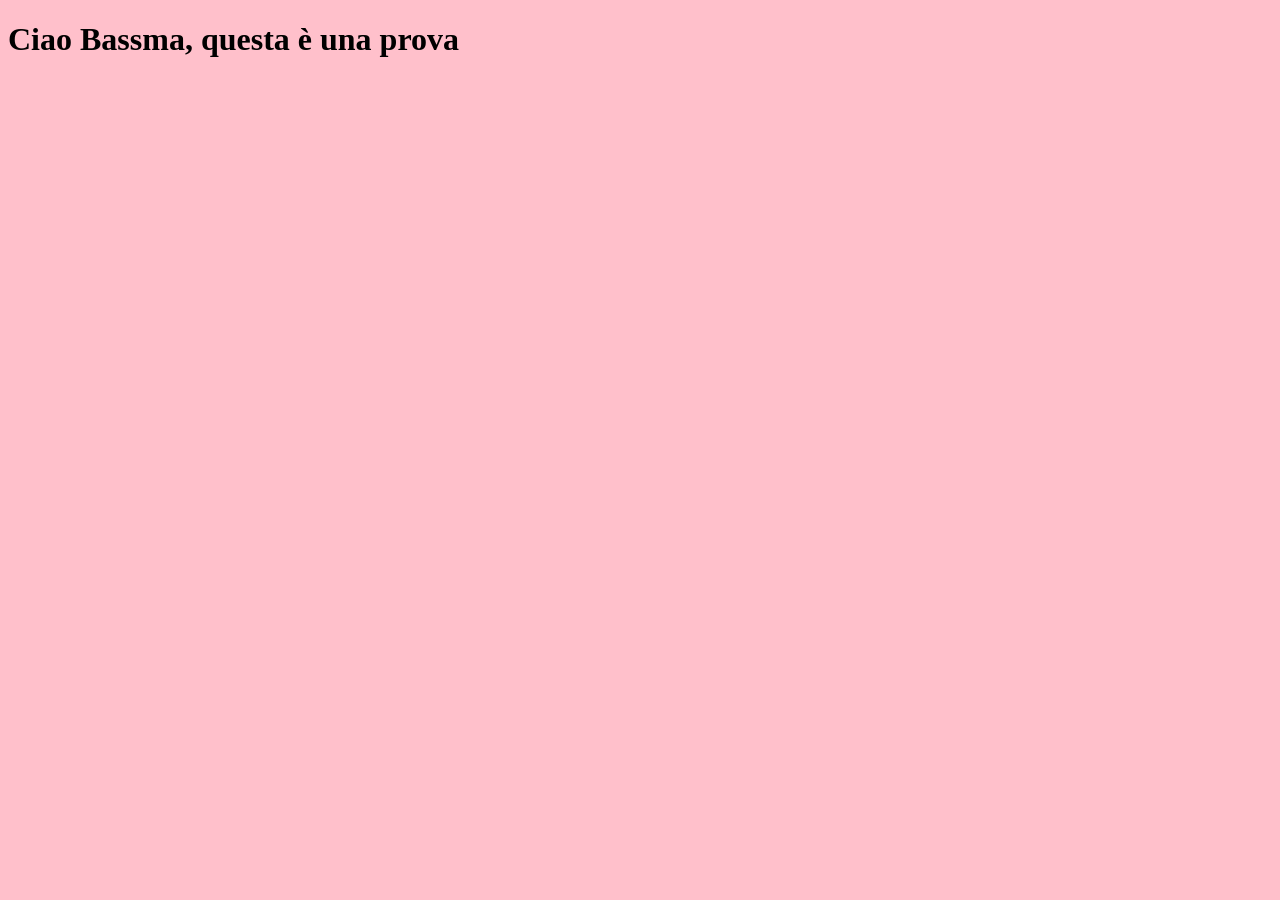
==== web/index.html @ 7df2be20 "prova" ====
<!DOCTYPE html>
<!--
Click nbfs://nbhost/SystemFileSystem/Templates/Licenses/license-default.txt to change this license
Click nbfs://nbhost/SystemFileSystem/Templates/JSP_Servlet/Html.html to edit this template
-->
<html>
    <head>
        <title>TODO supply a title</title>
        <meta charset="UTF-8">
        <meta name="viewport" content="width=device-width, initial-scale=1.0">
     <style>
        body {background-color: pink}
    </style>
    </head>
    <body>
        <h1>Ciao Bassma, questa è una prova</h1> 
    </body>
</html>
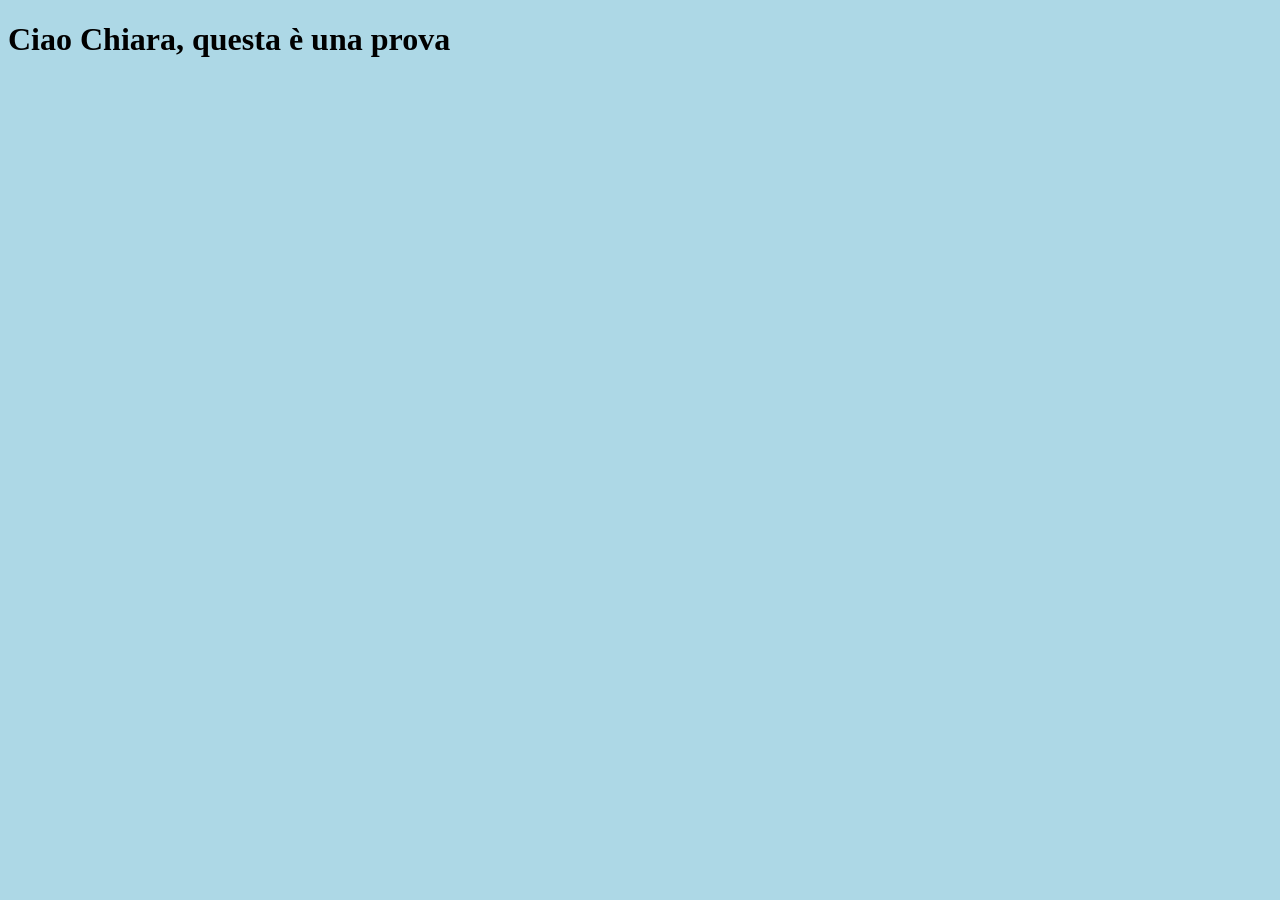
==== commit 01559d3e: "Prova 2" ====
--- a/web/index.html
+++ b/web/index.html
@@ -9,10 +9,10 @@
         <meta charset="UTF-8">
         <meta name="viewport" content="width=device-width, initial-scale=1.0">
      <style>
-        body {background-color: pink}
+        body {background-color: lightblue}
     </style>
     </head>
     <body>
-        <h1>Ciao Bassma, questa è una prova</h1> 
+        <h1>Ciao Chiara, questa è una prova</h1> 
     </body>
 </html>
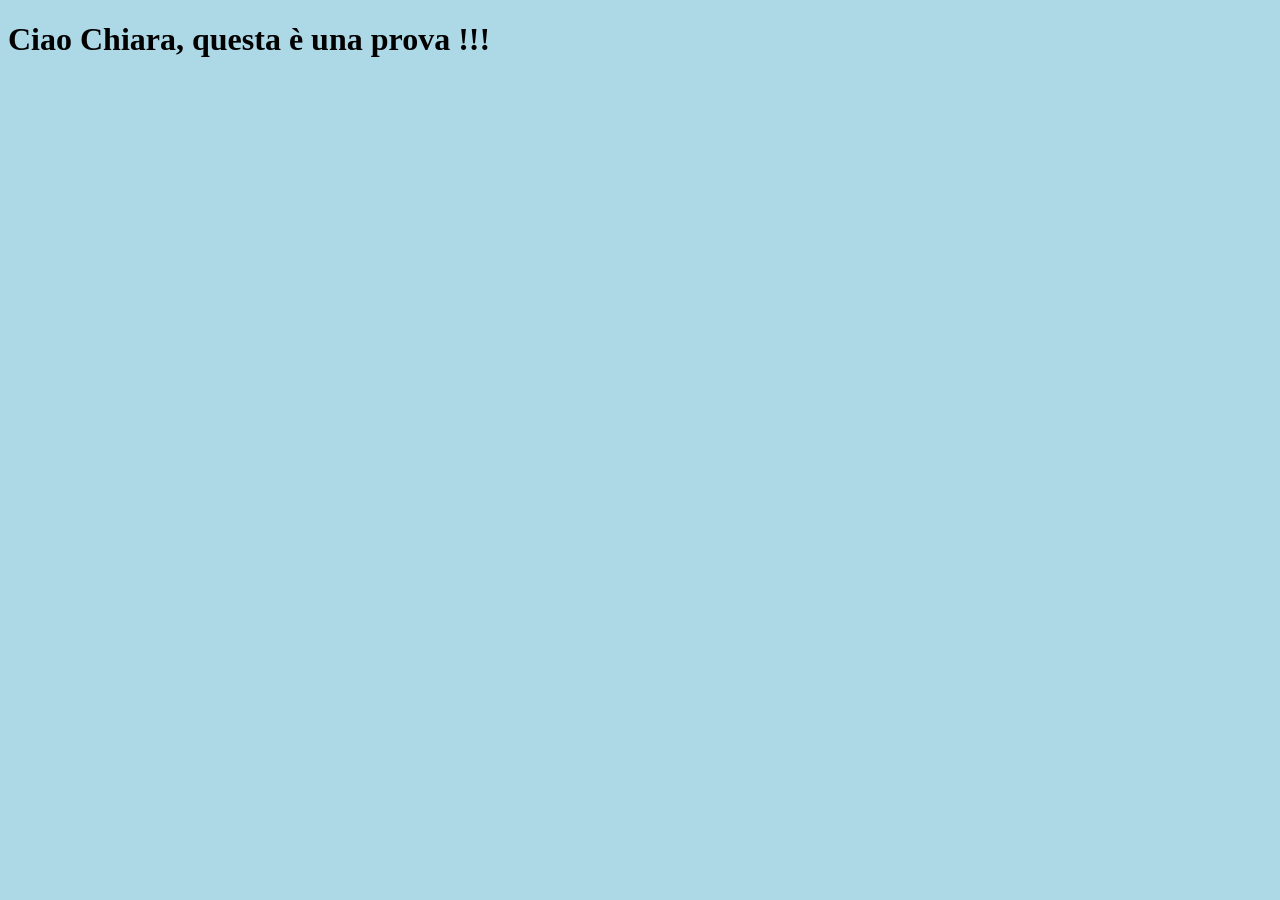
==== commit 38a9f57a: "Prova 2" ====
--- a/web/index.html
+++ b/web/index.html
@@ -13,6 +13,6 @@
     </style>
     </head>
     <body>
-        <h1>Ciao Chiara, questa è una prova</h1> 
+        <h1>Ciao Chiara, questa è una prova !!!</h1> 
     </body>
 </html>
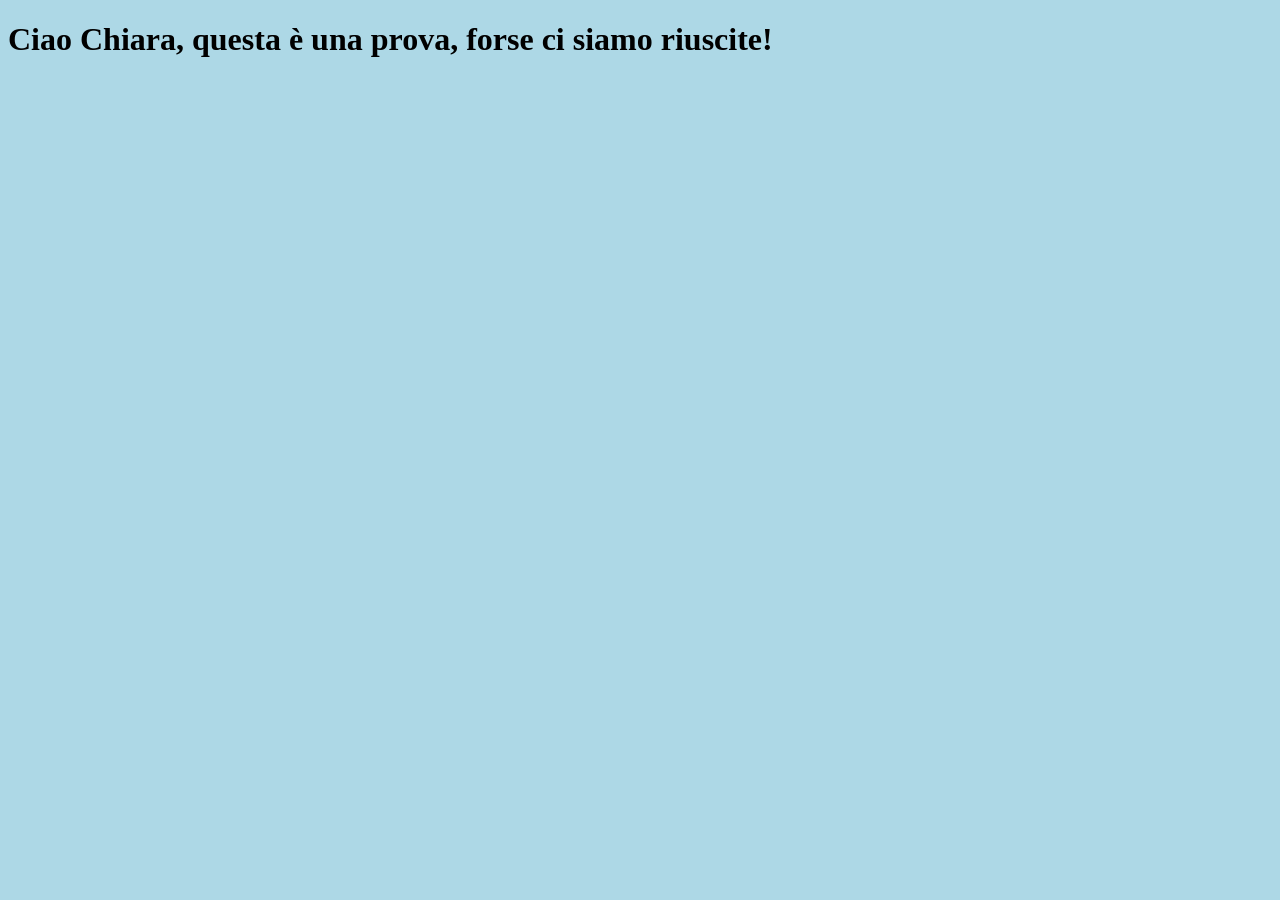
==== commit a5ebdc2d: "Prova 2" ====
--- a/web/index.html
+++ b/web/index.html
@@ -13,6 +13,6 @@
     </style>
     </head>
     <body>
-        <h1>Ciao Chiara, questa è una prova !!!</h1> 
+        <h1>Ciao Chiara, questa è una prova, forse ci siamo riuscite!</h1> 
     </body>
 </html>
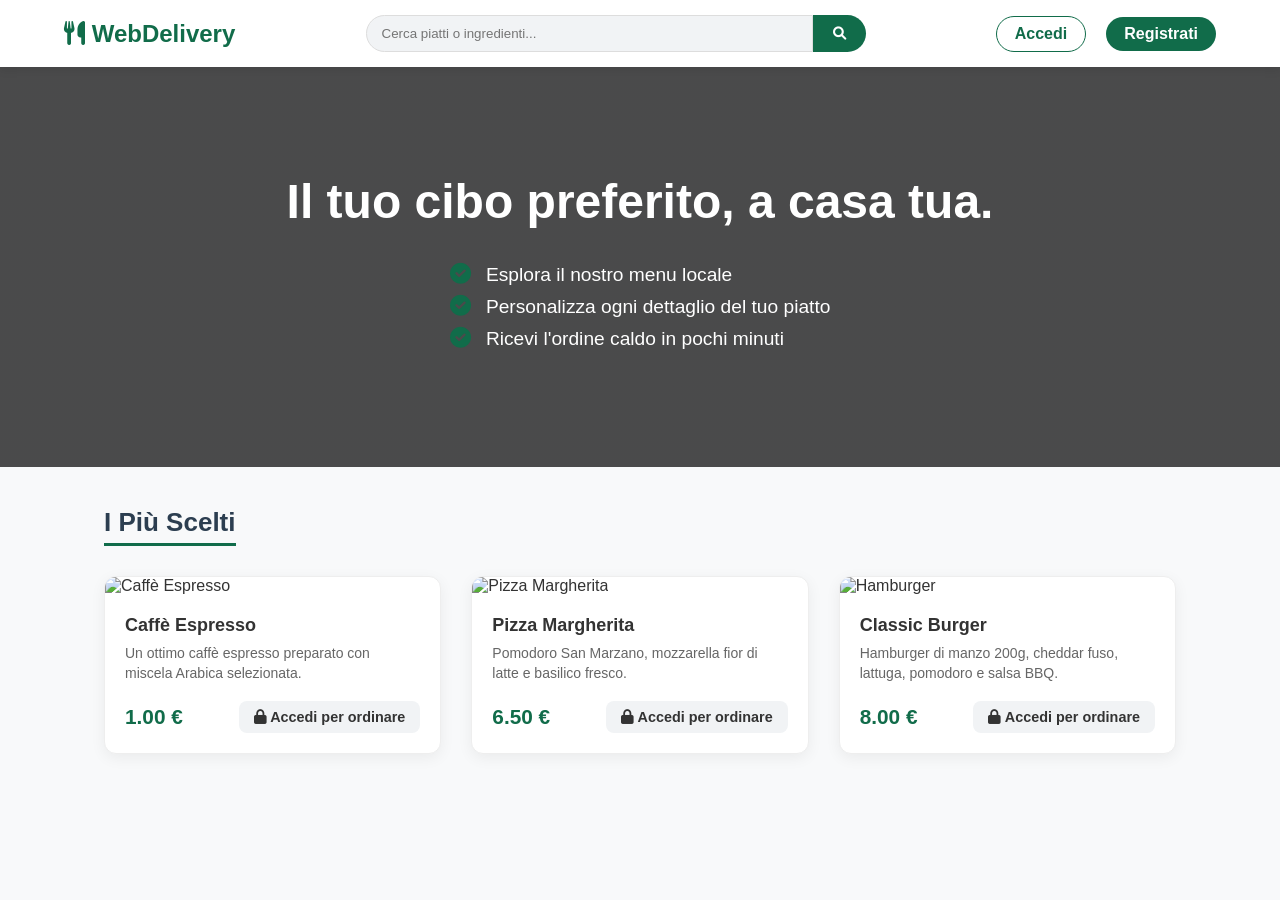
==== commit dbd42379: "Creazione homepage, accesso e registrazione" ====
--- a/web/index.html
+++ b/web/index.html
@@ -1,18 +1,174 @@
 <!DOCTYPE html>
-<!--
-Click nbfs://nbhost/SystemFileSystem/Templates/Licenses/license-default.txt to change this license
-Click nbfs://nbhost/SystemFileSystem/Templates/JSP_Servlet/Html.html to edit this template
--->
-<html>
-    <head>
-        <title>TODO supply a title</title>
-        <meta charset="UTF-8">
-        <meta name="viewport" content="width=device-width, initial-scale=1.0">
-     <style>
-        body {background-color: lightblue}
+<html lang="it">
+<head>
+    <meta charset="UTF-8">
+    <meta name="viewport" content="width=device-width, initial-scale=1.0">
+    <title>WebDelivery - Ordina a domicilio</title>
+    <link href="https://cdnjs.cloudflare.com/ajax/libs/font-awesome/6.0.0/css/all.min.css" rel="stylesheet">
+    
+    <style>
+        /* === STILI BASE === */
+        * { margin: 0; padding: 0; box-sizing: border-box; font-family: 'Segoe UI', Tahoma, Geneva, Verdana, sans-serif; }
+        body { background-color: #f8f9fa; color: #333; }
+
+        /* === BARRA DI NAVIGAZIONE (HEADER) === */
+        header { 
+            background: #fff; padding: 15px 5%; display: flex; 
+            justify-content: space-between; align-items: center; 
+            box-shadow: 0 2px 10px rgba(0,0,0,0.1); 
+            position: sticky; top: 0; z-index: 100; 
+        }
+        .logo { font-size: 24px; font-weight: bold; color: #116C4A; text-decoration: none; }
+        
+        /* Barra di ricerca */
+        .search-bar { flex: 1; max-width: 500px; margin: 0 30px; display: flex; }
+        .search-bar input { 
+            width: 100%; padding: 10px 15px; border: 1px solid #ddd; 
+            border-radius: 20px 0 0 20px; outline: none; background: #f1f3f5;
+        }
+        .search-bar button { 
+            padding: 10px 20px; background: #116C4A; color: white; 
+            border: none; border-radius: 0 20px 20px 0; cursor: pointer; 
+        }
+
+        /* Pulsanti e Icona Carrello */
+        .nav-actions { display: flex; align-items: center; gap: 20px; }
+        .cart-icon { font-size: 22px; color: #333; position: relative; cursor: pointer; }
+        .cart-badge { 
+            position: absolute; top: -5px; right: -10px; background: #116C4A; 
+            color: white; font-size: 11px; padding: 2px 6px; border-radius: 50%; font-weight: bold;
+        }
+        
+        .btn-outline { 
+            border: 1px solid #116C4A; color: #116C4A; background: transparent; 
+            padding: 8px 18px; border-radius: 20px; text-decoration: none; font-weight: bold; transition: 0.3s; 
+        }
+        .btn-outline:hover { background: #116C4A; color: white; }
+        
+        .btn-solid { 
+            background: #116C4A; color: white; padding: 8px 18px; 
+            border-radius: 20px; text-decoration: none; font-weight: bold; transition: 0.3s; 
+        }
+        .btn-solid:hover { background: #0e593d; }
+
+        /* === BANNER PRINCIPALE (HERO) === */
+        .hero { 
+            /* Immagine di sfondo scura per far leggere il testo bianco */
+            background: linear-gradient(rgba(0,0,0,0.7), rgba(0,0,0,0.7)), 
+                        url('https://images.unsplash.com/photo-1504674900247-0877df9cc836?auto=format&fit=crop&w=1920&q=80') center/cover; 
+            height: 400px; display: flex; flex-direction: column; 
+            justify-content: center; align-items: center; color: white; text-align: center; padding: 0 20px; 
+        }
+        .hero h1 { font-size: 3rem; margin-bottom: 15px; font-weight: 800; }
+        
+        .hero-features {
+            list-style: none;
+            text-align: left;
+            margin-top: 20px;
+            font-size: 1.2rem;
+            font-weight: 300;
+        }
+        .hero-features li { margin-bottom: 10px; }
+        .hero-features i { color: #116C4A; margin-right: 10px; font-size: 1.3rem; }
+
+        /* === SEZIONE MENU (GRIGLIA PRODOTTI) === */
+        .menu-container { padding: 40px 5%; max-width: 1200px; margin: auto; }
+        .section-title { 
+            font-size: 26px; margin-bottom: 30px; color: #2c3e50; 
+            border-bottom: 3px solid #116C4A; display: inline-block; padding-bottom: 5px; 
+        }
+        
+        .grid { display: grid; grid-template-columns: repeat(auto-fit, minmax(280px, 1fr)); gap: 30px; }
+
+        /* Scheda Prodotto (Card) */
+        .card { 
+            background: white; border-radius: 12px; overflow: hidden; 
+            box-shadow: 0 4px 15px rgba(0,0,0,0.06); transition: transform 0.3s; 
+            border: 1px solid #eee;
+        }
+        .card:hover { transform: translateY(-5px); box-shadow: 0 8px 20px rgba(0,0,0,0.12); }
+        .card-img { width: 100%; height: 180px; object-fit: cover; }
+        .card-content { padding: 20px; }
+        .card-title { font-size: 18px; margin-bottom: 8px; color: #333; }
+        .card-desc { font-size: 14px; color: #666; margin-bottom: 15px; height: 42px; overflow: hidden; line-height: 1.4; }
+        .card-footer { display: flex; justify-content: space-between; align-items: center; margin-top: 10px; }
+        
+        .price { font-size: 1.3rem; font-weight: bold; color: #116C4A; }
+        .add-btn { 
+            background: #f1f3f5; border: none; padding: 8px 15px; 
+            border-radius: 8px; cursor: pointer; transition: 0.2s; font-weight: bold; color: #333; text-decoration: none; display: inline-block; font-size: 0.9rem;
+        }
+        .add-btn:hover { background: #116C4A; color: white; }
     </style>
-    </head>
-    <body>
-        <h1>Ciao Chiara, questa è una prova, forse ci siamo riuscite!</h1> 
-    </body>
-</html>
+</head>
+<body>
+
+    <header>
+        <a href="index.html" class="logo"><i class="fas fa-utensils"></i> WebDelivery</a>
+        
+        <div class="search-bar">
+            <input type="text" placeholder="Cerca piatti o ingredienti...">
+            <button><i class="fas fa-search"></i></button>
+        </div>
+
+        <div class="nav-actions">
+            <a href="login.html" class="btn-outline">Accedi</a>
+            <a href="registrazione.html" class="btn-solid">Registrati</a>
+        </div>
+    </header>
+
+    <section class="hero">
+        <h1>Il tuo cibo preferito, a casa tua.</h1>
+        <ul class="hero-features">
+            <li><i class="fas fa-check-circle"></i> Esplora il nostro menu locale</li>
+            <li><i class="fas fa-check-circle"></i> Personalizza ogni dettaglio del tuo piatto</li>
+            <li><i class="fas fa-check-circle"></i> Ricevi l'ordine caldo in pochi minuti</li>
+        </ul>
+    </section>
+
+    <section class="menu-container">
+        <h2 class="section-title">I Più Scelti</h2>
+        
+        <div class="grid">
+            
+            <div class="card">
+                <img src="https://images.unsplash.com/photo-1511920170033-f8396924c348?auto=format&fit=crop&w=500&q=60" alt="Caffè Espresso" class="card-img">
+                <div class="card-content">
+                    <h3 class="card-title">Caffè Espresso</h3>
+                    <p class="card-desc">Un ottimo caffè espresso preparato con miscela Arabica selezionata.</p>
+                    <div class="card-footer">
+                        <span class="price">1.00 €</span>
+                        <a href="login.html" class="add-btn"><i class="fas fa-lock"></i> Accedi per ordinare</a>
+                    </div>
+                </div>
+            </div>
+
+            <div class="card">
+                <img src="https://images.unsplash.com/photo-1574071318508-1cdbab80d002?auto=format&fit=crop&w=500&q=60" alt="Pizza Margherita" class="card-img">
+                <div class="card-content">
+                    <h3 class="card-title">Pizza Margherita</h3>
+                    <p class="card-desc">Pomodoro San Marzano, mozzarella fior di latte e basilico fresco.</p>
+                    <div class="card-footer">
+                        <span class="price">6.50 €</span>
+                        <a href="login.html" class="add-btn"><i class="fas fa-lock"></i> Accedi per ordinare</a>
+                    </div>
+                </div>
+            </div>
+            
+             <div class="card">
+                <img src="https://images.unsplash.com/photo-1568901346375-23c9450c58cd?auto=format&fit=crop&w=500&q=60" alt="Hamburger" class="card-img">
+                <div class="card-content">
+                    <h3 class="card-title">Classic Burger</h3>
+                    <p class="card-desc">Hamburger di manzo 200g, cheddar fuso, lattuga, pomodoro e salsa BBQ.</p>
+                    <div class="card-footer">
+                        <span class="price">8.00 €</span>
+                        <a href="login.html" class="add-btn"><i class="fas fa-lock"></i> Accedi per ordinare</a>
+                    </div>
+                </div>
+            </div>
+
+        </div>
+    </section>
+
+</body>
+</html>
